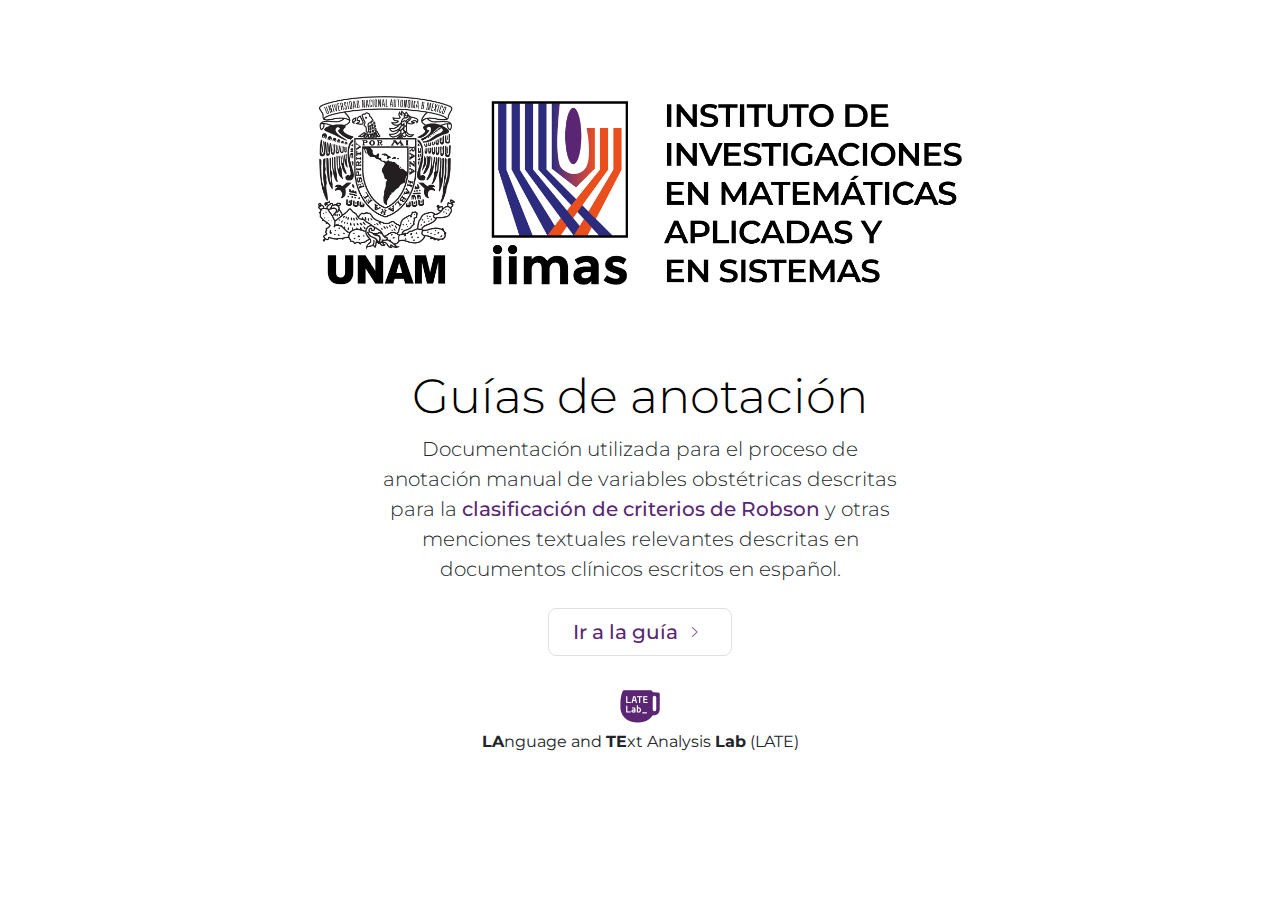
==== index.html @ 3ef048da "Initial commit" ====
<!DOCTYPE html>
<html lang="es">
  <head>
    <meta charset="UTF-8" />
    <meta name="viewport" content="width=device-width, initial-scale=1.0" />
    <title>Guía de anotación</title>
    <link
      href="https://cdn.jsdelivr.net/npm/bootstrap@5.3.3/dist/css/bootstrap.min.css"
      rel="stylesheet"
      integrity="sha384-QWTKZyjpPEjISv5WaRU9OFeRpok6YctnYmDr5pNlyT2bRjXh0JMhjY6hW+ALEwIH"
      crossorigin="anonymous"
    />
    <link rel="stylesheet" href="css/style.css" />
  </head>
  <body>
    <div class="px-4 py-5 my-5 text-center">
      <img
        class="d-block mx-auto mb-4"
        src="img/logo_ok.png"
        alt="unam_iimas"
        height="200"
      />
      <div class="col-lg-6 mx-auto p-5">
        <h1 class="display-5 text-body-emphasis">Guías de anotación</h1>
        <p class="lead mb-4">
          Documentación utilizada para el proceso de anotación manual de variables obstétricas descritas para la <a class="liga" href="https://www.who.int/es/publications/i/item/9789241513197" target="_blank">clasificación de criterios de Robson</a> y otras menciones textuales relevantes descritas en documentos clínicos escritos en español.
        </p>
        <div class="d-grid gap-2 d-sm-flex justify-content-sm-center">
          <a
            href="intro.html"
            type="button"
            class="btn btn-outline-light btn-lg px-4 gap-3 liga-heroe border"
          >
          Ir a la guía
          <span class="material-symbols-outlined-heroe">chevron_right</span>
          </a>
        </div>
        <div class="mt-4 mb-4">
            <a href="https://github.com/PLN-disca-iimas">
              <img
                class="d-block mx-auto"
                src="img/late_lab.png"
                alt="late_lab"
                height="50"
              />
            </a>
            <strong>LA</strong>nguage and <strong>TE</strong>xt Analysis <strong>Lab</strong> (LATE)
          </p>
        </div>
      </div>
    </div>

    <script
      src="https://cdn.jsdelivr.net/npm/bootstrap@5.3.3/dist/js/bootstrap.bundle.min.js"
      integrity="sha384-YvpcrYf0tY3lHB60NNkmXc5s9fDVZLESaAA55NDzOxhy9GkcIdslK1eN7N6jIeHz"
      crossorigin="anonymous"
    ></script>
  </body>
</html>
---- css/style.css ----
/* Importar la fuente desde Google Fonts */
@import url('https://fonts.googleapis.com/css2?family=Playfair+Display:wght@400;700&display=swap');
@import url('https://fonts.googleapis.com/css2?family=Josefin+Sans:ital,wght@0,100..700;1,100..700&family=Lora:ital,wght@0,400..700;1,400..700&family=Roboto&display=swap');
@import url('https://fonts.googleapis.com/css2?family=Montserrat:ital,wght@0,100..900;1,100..900&family=Roboto:ital,wght@0,100;0,300;0,400;0,500;0,700;0,900;1,100;1,300;1,400;1,500;1,700;1,900&display=swap');
@import url('https://fonts.googleapis.com/css2?family=Material+Symbols+Outlined');

/* Aplicar la fuente Playfair Display a todo el proyecto */
body {
    font-family: "Montserrat", sans-serif;
    font-size: 1em;
}

.liga, .liga-heroe, .liga-tab {
    text-decoration: none;
    color: #592674;
    font-weight: 500;
}

.liga-nav {
    text-decoration: none;
    color: #592674;
}

.liga-heroe:hover {
    text-decoration: none;
}

.liga-tab {
    text-decoration: none;
    font-weight: 400;
}

a:hover {
    color: #e94e1d !important;
    font-weight: 500;
}

.nav-link:hover {
    color: #e94e1d !important;
    font-weight: 500;
}

.nav .active {
    color: #592674 !important;
    font-weight: 500;
}

.material-symbols-outlined, .material-symbols-outlined-heroe {
    font-family: 'Material Symbols Outlined';
    font-weight: 100;
    font-style: normal;
    font-size: 18px;
    display: inline-block;
    line-height: 1;
    text-transform: none;
    letter-spacing: normal;
    word-wrap: normal;
    white-space: nowrap;
    direction: ltr;
    vertical-align: text-top;
}

.material-symbols-outlined-heroe {
    font-size: 24px;
}

.txt-justify {
    text-align: justify;
}

.x-shadow {
    box-shadow: rgba(17, 17, 26, 0.1) 0px 8px 24px, rgba(17, 17, 26, 0.1) 0px 16px 56px, rgba(17, 17, 26, 0.1) 0px 24px 80px;
    border-radius: 10px;
}

/* etiquetas */
#entity-span {
    position: relative;
    background-color: #592674;
    color: white;
    /* font-size: 0.9em; */
    position: relative;
    /* padding: 5px; */
    padding-left: 5px;
    padding-right: 5px;
    display: inline-block;
    border-radius: 10px;
}

#entity-tag {
    position: absolute;
    top: -15px;
    left: 0;
    font-size: 0.7em;
    padding: 2px 5px;
    white-space: nowrap;
}

.txt-example {
    line-height: 30px !important;
}
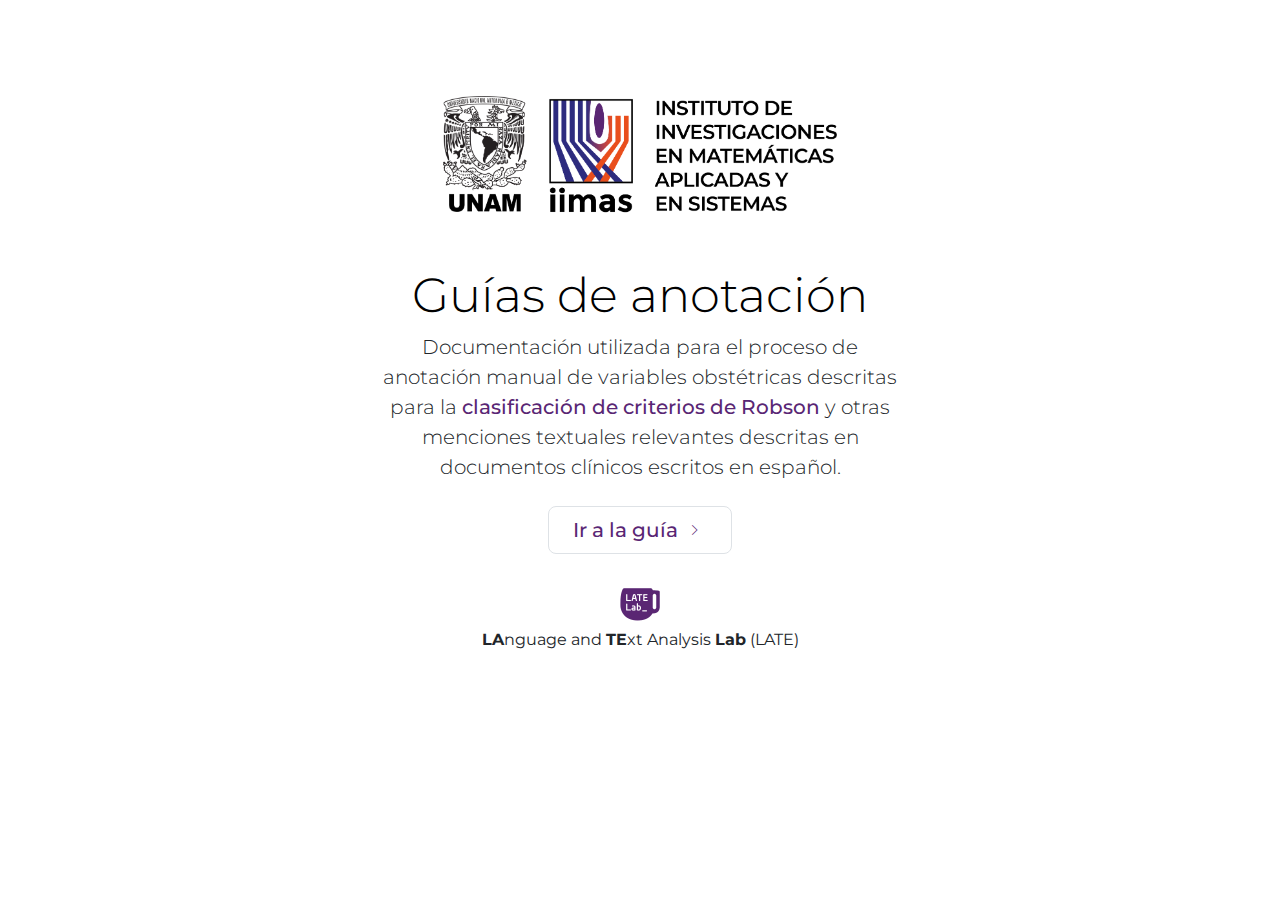
==== commit 0a7ec2f3: "logo img responsive" ====
--- a/index.html
+++ b/index.html
@@ -14,12 +14,15 @@
   </head>
   <body>
     <div class="px-4 py-5 my-5 text-center">
-      <img
-        class="d-block mx-auto mb-4"
-        src="img/logo_ok.png"
-        alt="unam_iimas"
-        height="200"
-      />
+      <div class="row">
+        <div class="col-lg-4 col-xl-4 mx-auto">
+          <img
+          class="img-fluid"
+          src="img/logo_ok.png"
+          alt="unam_iimas"
+        />
+        </div>
+    </div>
       <div class="col-lg-6 mx-auto p-5">
         <h1 class="display-5 text-body-emphasis">Guías de anotación</h1>
         <p class="lead mb-4">
